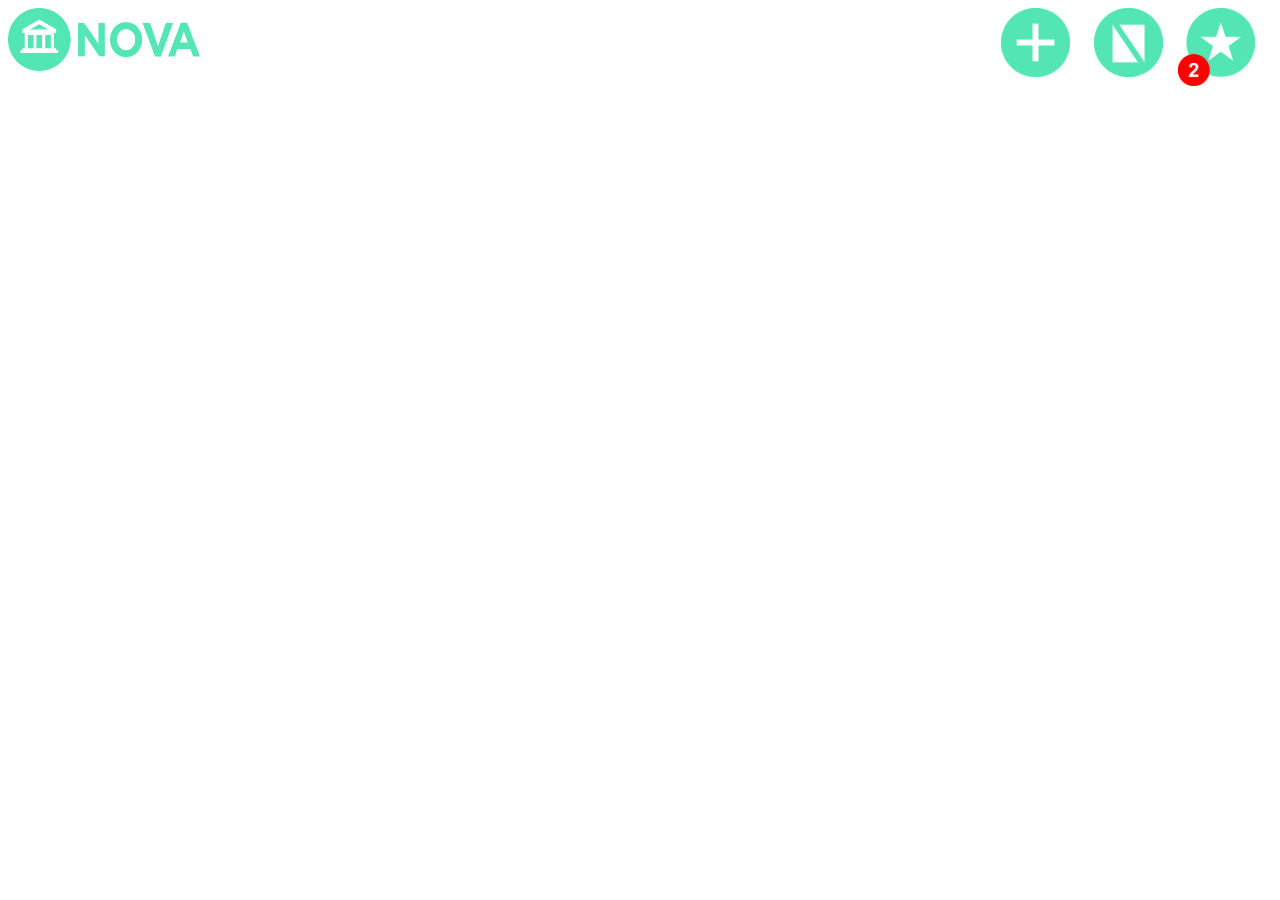
==== institution/index.html @ 37be805c "institution landing page" ====
<!DOCTYPE html>
<html>

<head>
    <meta charset="utf-8">
    <meta name="viewport" content="width=device-width, initial-scale=1.0">
    <title>Institution</title>
    <link rel="stylesheet" href="assets/bootstrap/css/bootstrap.min.css">
    <link rel="stylesheet" href="assets/css/user.css">
</head>

<body>
    <div id="menubar"><img src="assets/img/LogoGreenInstitution.png" width="15%" id="logo"><img src="assets/img/watchlistIcon2.png" width="6%" class="icon"><img src="assets/img/NovaIcon.png" width="5.4%" id="novaicon" class="icon"><img src="assets/img/TicketIcon.png" width="5.4%"
        id="ticketicon" class="icon"></div>
    <section></section>
    <div class="band"></div>
    <script src="assets/js/jquery.min.js"></script>
    <script src="assets/bootstrap/js/bootstrap.min.js"></script>
</body>

</html>
---- institution/assets/css/user.css ----
#menubar{
  width:100%;
  height:75px;
  color:#ffffff;
  display:block;
  position:absolute;
  top:0;
  left:0;
}

.band{
  position:absolute;
  height:20%;
  width:100%;
  margin:0 0 0 0;
  top:80%;
}

#ticketicon{
  right:64px;
}

#novaicon{
  right:40px;
}

.icon{
  float:right;
  position:relative;
  top:8px;
  right:25px;
}

#logo{
  position:relative;
  left:8px;
  top:8px;
}

body{
  background-color:#ffffff;
}
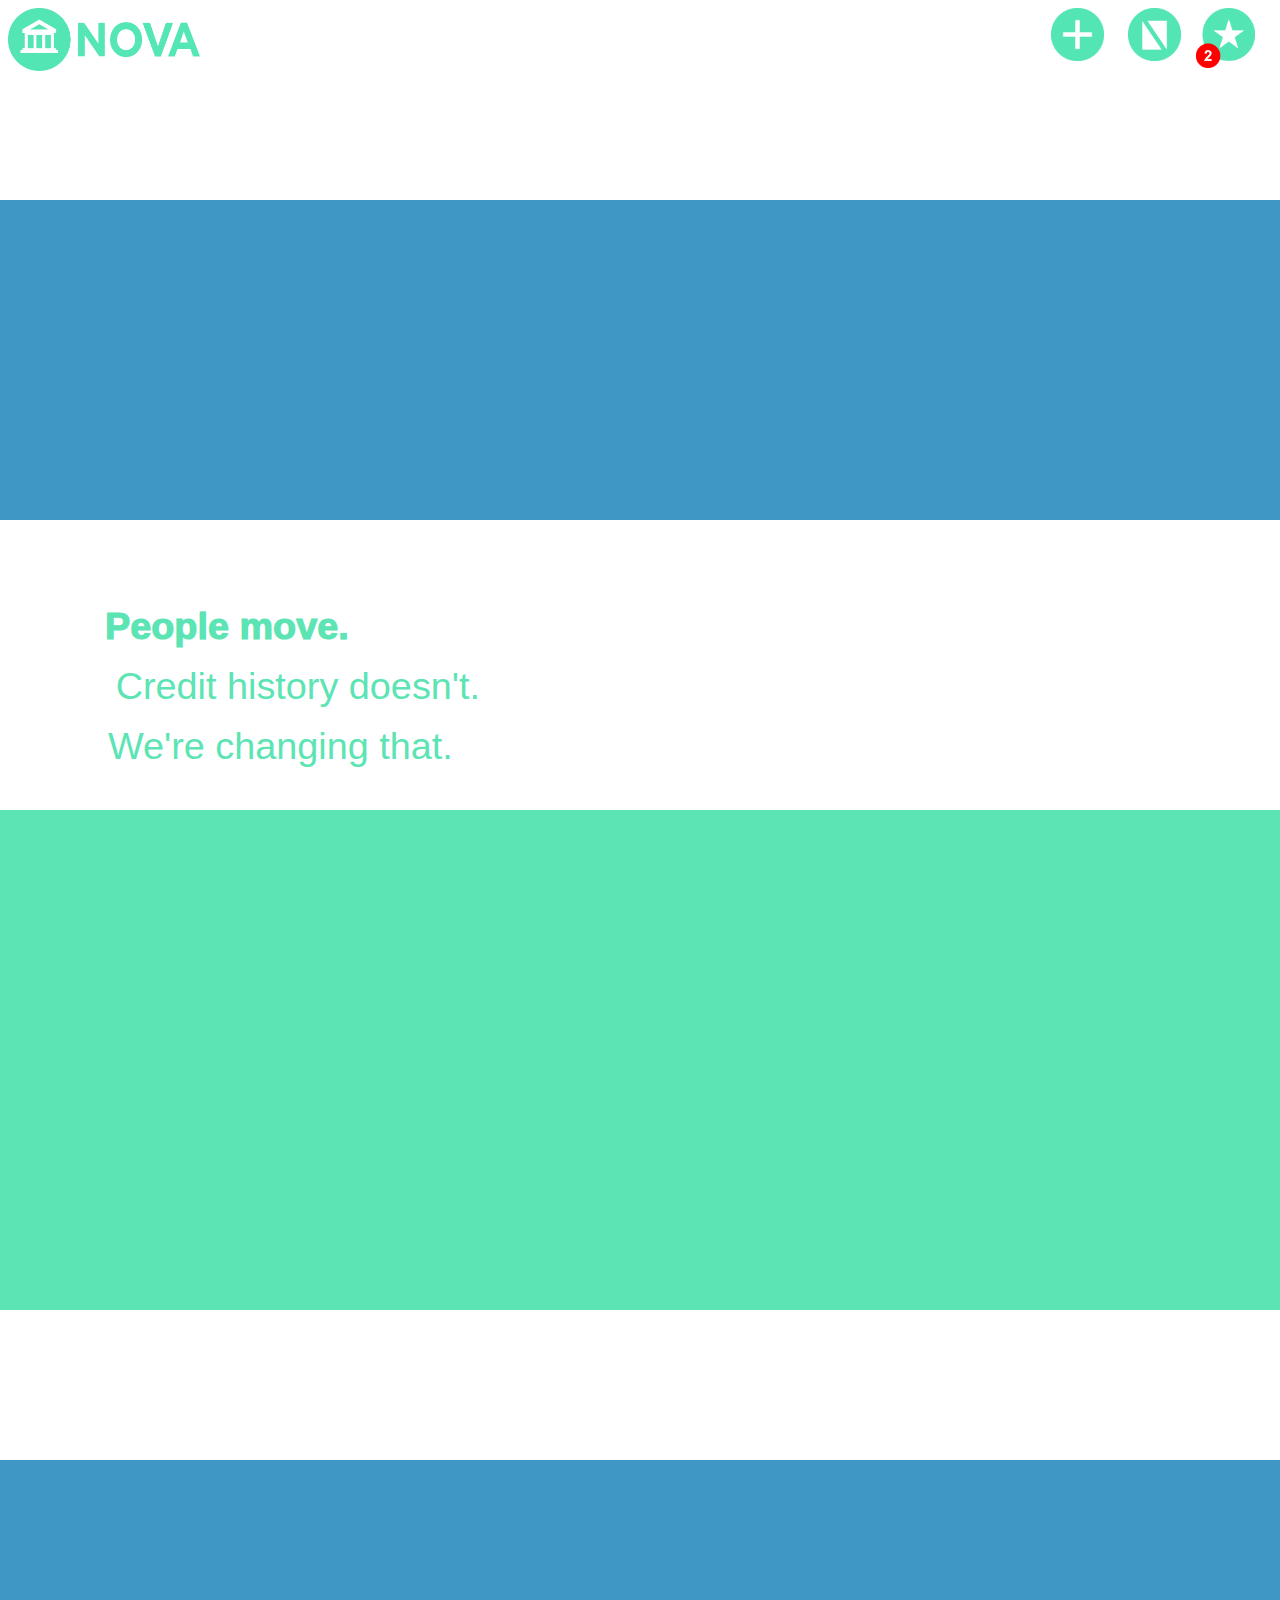
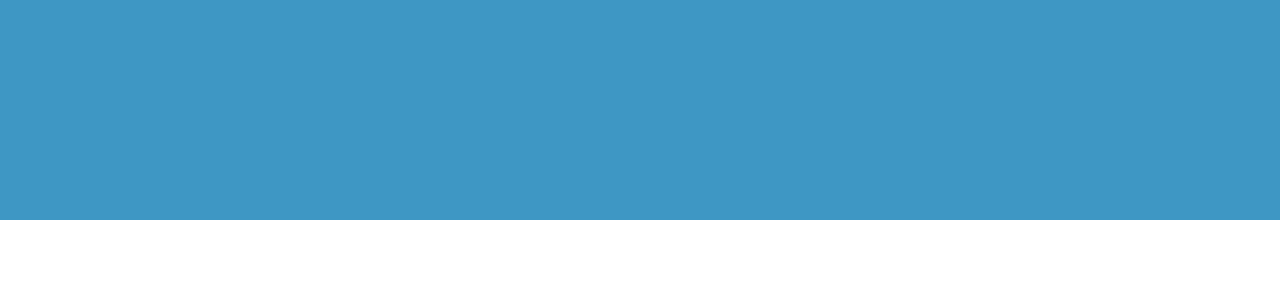
==== commit ca801c08: "bands" ====
--- a/institution/index.html
+++ b/institution/index.html
@@ -10,10 +10,14 @@
 </head>
 
 <body>
-    <div id="menubar"><img src="assets/img/LogoGreenInstitution.png" width="15%" id="logo"><img src="assets/img/watchlistIcon2.png" width="6%" class="icon"><img src="assets/img/NovaIcon.png" width="5.4%" id="novaicon" class="icon"><img src="assets/img/TicketIcon.png" width="5.4%"
-        id="ticketicon" class="icon"></div>
+    <div id="menubar"><img src="assets/img/LogoGreenInstitution.png" width="15%" id="logo"><img src="assets/img/watchlistIcon2.png" width="59px" class="icon"><img src="assets/img/NovaIcon.png" width="53px" id="novaicon" class="icon"><img src="assets/img/TicketIcon.png"
+        width="53px" id="ticketicon" class="icon"></div>
     <section></section>
-    <div class="band"></div>
+    <div id="band1"></div>
+    <div id="textmiddle"><span id="txt1">People move.</span><span id="txt2">Credit history doesn't.</span><span id="txt3">We're changing that.</span></div>
+    <div id="band2"></div>
+    <div id="band3"></div>
+    <div id="footer"></div>
     <script src="assets/js/jquery.min.js"></script>
     <script src="assets/bootstrap/js/bootstrap.min.js"></script>
 </body>
--- a/institution/assets/css/user.css
+++ b/institution/assets/css/user.css
@@ -1,19 +1,77 @@
 #menubar{
   width:100%;
-  height:75px;
-  color:#ffffff;
+  height:78px;
+  background-color:#ffffff;
   display:block;
-  position:absolute;
+  position:fixed;
   top:0;
   left:0;
+  z-index:10;
 }
 
-.band{
+#footer{
+  background-color:#ffffff;
   position:absolute;
-  height:20%;
+  height:80px;
   width:100%;
-  margin:0 0 0 0;
-  top:80%;
+  top:1820px;
+}
+
+#band3{
+  background-color:#3E97C4;
+  position:absolute;
+  height:360px;
+  width:100%;
+  top:1460px;
+}
+
+#band2{
+  background-color:#5CE4B4;
+  position:absolute;
+  height:500px;
+  width:100%;
+  top:810px;
+}
+
+#txt1{
+  position:relative;
+  float:left;
+  top:80px;
+  left:105px;
+  font-size:270%;
+  font-weight:950;
+  color:#5CE4B4;
+}
+
+#txt2{
+  position:relative;
+  top:140px;
+  font-size:270%;
+  color:#5CE4B4;
+  right:128px;
+}
+
+#txt3{
+  position:relative;
+  top:200px;
+  right:500px;
+  font-size:270%;
+  color:#5CE4B4;
+}
+
+#textmiddle{
+  text-align:left;
+  position:absolute;
+  top:520px;
+  height:370px;
+}
+
+#band1{
+  background-color:#3E97C4;
+  position:absolute;
+  height:320px;
+  width:100%;
+  top:200px;
 }
 
 #ticketicon{
@@ -38,6 +96,7 @@
 }
 
 body{
+  margin-top:75px;
   background-color:#ffffff;
 }
 
